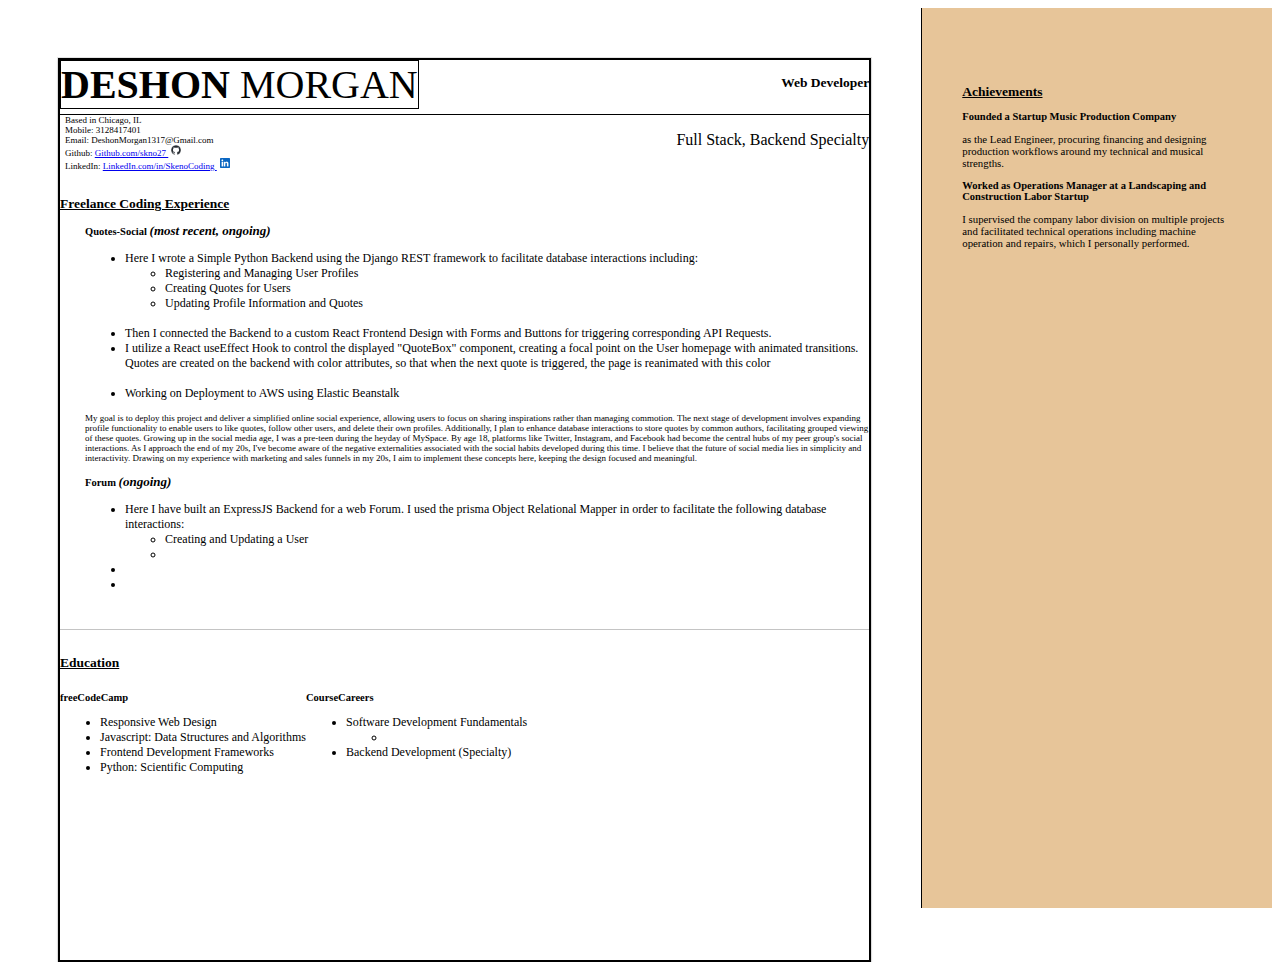
==== page.html @ 3f9f240f "initial commit" ====
<!DOCTYPE html>
<html lang="en">
  <head>
    <meta charset="UTF-8" />
    <meta
      name="viewport"
      content="width=device-width, initial-scale=1.0" />
    <link
      href="https://cdn.jsdelivr.net/npm/bootstrap@5.3.2/dist/css/bootstrap.min.css"
      rel="stylesheet"
      integrity="sha384-T3c6CoIi6uLrA9TneNEoa7RxnatzjcDSCmG1MXxSR1GAsXEV/Dwwykc2MPK8M2HN"
      crossorigin="anonymous" />
    <link
      href="https://fonts.googleapis.com/css?family=EB Garamond"
      rel="stylesheet" />
    <link
      rel="stylesheet"
      href="https://cdnjs.cloudflare.com/ajax/libs/font-awesome/4.7.0/css/font-awesome.min.css" />
    <link
      rel="stylesheet"
      href="styles.css" />
    <title>Deshon Morgan (Shon) - Developer</title>
  </head>
  <body>
    <div id="content-container">
      <div
        id="resume"
        class="wrapper">
        <!-- begin intro section -->
        <header>
          <div id="intro">
            <div class="intro-bar first">
              <div class="intro name">
                <h1
                  style="
                    font-size: 40px;
                    text-transform: uppercase;
                    margin-bottom: 5px;
                  "
                  class="intro-item">
                  <span class="first-name">Deshon</span>
                  <span class="last-name">Morgan</span>
                </h1>
              </div>
              <div class="intro type-of-developer right">
                <h2 class="intro-item">Web Developer</h2>
              </div>
            </div>
            <div class="intro-bar">
              <div id="info">
                <p>Based in Chicago, IL</p>
                <p>Mobile: 3128417401</p>
                <p>Email: DeshonMorgan1317@Gmail.com</p>
                <p>
                  Github:
                  <a href="https://github.com/skno27"
                    >Github.com/skno27
                    <img
                      id="github-logo"
                      class="logo"
                      src="/static/github-mark/github-mark.png"
                      alt="github logo"
                      style="width: 10px; height: 10px; margin-bottom: 1px"
                  /></a>
                </p>
                <p>
                  LinkedIn:
                  <a href="www.linkedin.com/in/skenocoding"
                    >LinkedIn.com/in/SkenoCoding
                    <img
                      id="linkedin-logo"
                      class="logo"
                      src="/static/In-Blue-72.png"
                      alt="linkedin logo"
                      style="width: 10px; height: 10px; margin-bottom: 1px"
                  /></a>
                </p>
              </div>
              <div class="intro type-of-developer right title">
                <h3>Full Stack, Backend Specialty</h3>
              </div>
            </div>
          </div>
        </header>
        <!-- end intro section -->

        <!-- project/experience demonstration -->
        <section id="first">
          <h2 class="section-title">Freelance Coding Experience</h2>
          <div class="experience-container">
            <h3>
              <a
                href="https://github.com/skno27/Quotes-Social"
                class="project-link"
                >Quotes-Social</a
              >
              <span style="font-style: italic; font-size: small"
                >(most recent, ongoing)</span
              >
            </h3>
            <ul class="accomplishments">
              <li>
                Here I wrote a Simple Python Backend using the Django REST
                framework to facilitate database interactions including:
                <ul>
                  <li>Registering and Managing User Profiles</li>
                  <li>Creating Quotes for Users</li>
                  <li>Updating Profile Information and Quotes</li>
                </ul>
              </li>
              <br />
              <li>
                Then I connected the Backend to a custom React Frontend Design
                with Forms and Buttons for triggering corresponding API
                Requests.
              </li>
              <li>
                I utilize a React useEffect Hook to control the displayed
                "QuoteBox" component, creating a focal point on the User
                homepage with animated transitions. Quotes are created on the
                backend with color attributes, so that when the next quote is
                triggered, the page is reanimated with this color
              </li>
              <br />
              <li>Working on Deployment to AWS using Elastic Beanstalk</li>
              <!-- <br /> -->
            </ul>
            <p>
              My goal is to deploy this project and deliver a simplified online
              social experience, allowing users to focus on sharing inspirations
              rather than managing commotion. The next stage of development
              involves expanding profile functionality to enable users to like
              quotes, follow other users, and delete their own profiles.
              Additionally, I plan to enhance database interactions to store
              quotes by common authors, facilitating grouped viewing of these
              quotes. Growing up in the social media age, I was a pre-teen
              during the heyday of MySpace. By age 18, platforms like Twitter,
              Instagram, and Facebook had become the central hubs of my peer
              group's social interactions. As I approach the end of my 20s, I've
              become aware of the negative externalities associated with the
              social habits developed during this time. I believe that the
              future of social media lies in simplicity and interactivity.
              Drawing on my experience with marketing and sales funnels in my
              20s, I aim to implement these concepts here, keeping the design
              focused and meaningful.
            </p>
          </div>
          <div class="experience-container">
            <h3>
              <a
                href="https://github.com/skno27/ForumBuild"
                class="project-link"
                >Forum</a
              >
              <span style="font-style: italic; font-size: small"
                >(ongoing)</span
              >
            </h3>
            <ul class="accomplishments">
              <li>
                Here I have built an ExpressJS Backend for a web Forum. I used
                the prisma Object Relational Mapper in order to facilitate the
                following database interactions:
                <ul>
                  <li>Creating and Updating a User</li>
                  <li></li>
                </ul>
              </li>
              <li></li>
              <li></li>
            </ul>
          </div>
        </section>
        <!-- end project/experience section -->

        <!-- start education section -->
        <section id="second">
          <h2 class="section-title">Education</h2>
          <div id="education-wrapper">
            <div id="education-container">
              <h3>freeCodeCamp</h3>
              <ul>
                <li>Responsive Web Design</li>
                <li>Javascript: Data Structures and Algorithms</li>
                <li>Frontend Development Frameworks</li>
                <li>Python: Scientific Computing</li>
              </ul>
            </div>
            <div id="education-container">
              <h3>CourseCareers</h3>
              <ul>
                <li>
                  Software Development Fundamentals
                  <ul>
                    <li></li>
                  </ul>
                </li>
                <li>Backend Development (Specialty)</li>
              </ul>
            </div>
          </div>
        </section>
      </div>
      <div
        id="skillset"
        class="wrapper">
        <section>
          <h2 class="set-title">Achievements</h2>
          <h3>Founded a Startup Music Production Company</h3>
          <p style="font-size: larger">
            as the Lead Engineer, procuring financing and designing production
            workflows around my technical and musical strengths.
          </p>
          <h3>
            Worked as Operations Manager at a Landscaping and Construction Labor
            Startup
          </h3>
          <p style="font-size: larger">
            I supervised the company labor division on multiple projects and
            facilitated technical operations including machine operation and
            repairs, which I personally performed.
          </p>
        </section>
      </div>
    </div>
  </body>
</html>
---- styles.css ----
html {
  font-size: xx-small;
}

body {
  height: 100vh;
}

#content-container {
  height: 100%;
}

/* intro stylings */

/* #intro {
    border-bottom: 1px solid blue;
} */

.intro-bar {
  display: flex;
  justify-content: space-between;
  height: 100%;
  align-items: stretch;
  padding: 0;
}

.intro > h1 {
  border: 1px solid black;
}

.intro > h1,
.intro > h2 {
  /* margin-top: auto; */
  margin-bottom: 0;
}

.intro-item {
  margin-top: auto;
  margin-bottom: 0;
  /* border: 1px solid black; */
}

h2.intro-item {
  margin-top: 15px;
}

.intro-bar.first {
  border-bottom: 1px solid black;
}

.first-name {
  font-weight: 900;
}

.last-name {
  font-weight: 100;
}

#info {
  margin-left: 5px;
  /* border: 2px solid black; */
}

#info p {
  margin: 0;
  /* border: 1px solid black; */
}

.logo {
  margin-left: 3px;
}

.logo:hover {
  opacity: 50%;
}

.title > h3 {
  font-size: medium;
  font-weight: 50;
}

/* end intro Stylings */

#content-container {
  display: flex;
  flex-direction: row;
}

#resume {
  height: 100%;
  width: auto;
  border: 2px solid black;
  flex: 3;
  margin: 50px;
  box-shadow: 0 2px 3px rgba(0, 0, 0, 0.1), 0 0 0 1px rgba(0, 0, 0, 0.1);
}

#skillset {
  flex: 1;
  display: flex;
  justify-content: center;
  background-color: rgb(231, 197, 153);
  /* background-color: tan; */
  padding: 40px;
  border-left: 1px solid black;
}

.set-title {
  text-decoration: underline;
}

/* 
.wrapper {
  border: 1px solid black;
} */

.section-title {
  text-decoration: underline;
}

.experience-container {
  margin-left: 25px;
  margin-top: 5px;
  /* border: 1px solid black; */
}

.project-link {
  text-decoration: none;
  color: black;
}

.project-link:hover {
  color: blue;
}

ul {
  font-size: 12px;
}

section:not(:last-of-type) {
  padding-bottom: 25px;
  border-bottom: 1px solid rgb(196, 196, 196);
}

section {
  margin-top: 25px;
}

#education-wrapper {
  display: flex;
}
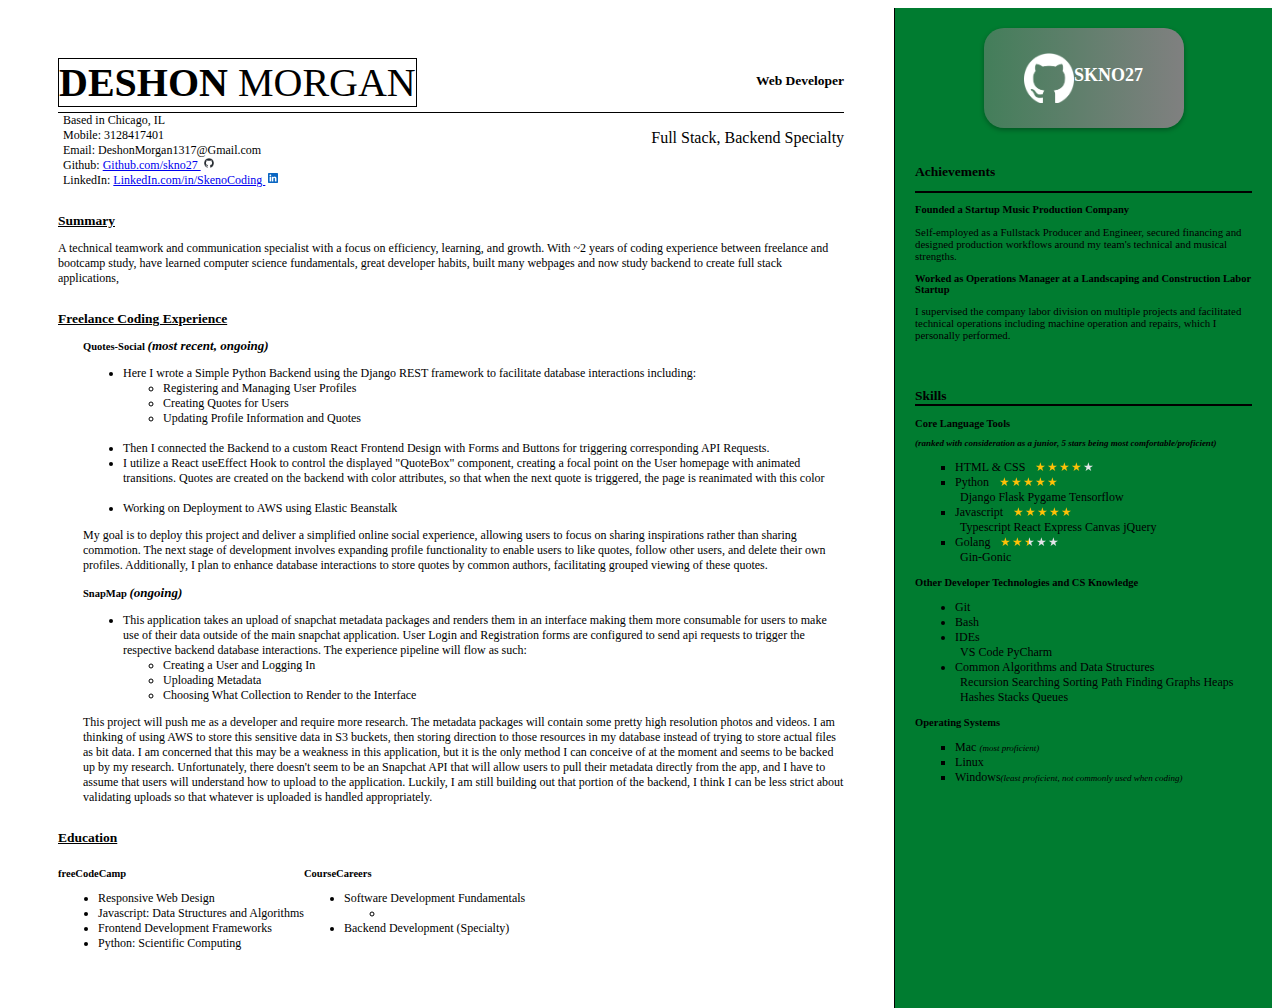
==== commit 47fe1b52: "Almost finished. Completing this afternoon, lord willing." ====
--- a/page.html
+++ b/page.html
@@ -84,9 +84,27 @@
         </header>
         <!-- end intro section -->
 
+        <!-- summary -->
+        <section id="summary">
+          <div class="section-title">
+            <h2>Summary</h2>
+          </div>
+          <div class="summary-container">
+            <p>
+              A technical teamwork and communication specialist with a focus on
+              efficiency, learning, and growth. With ~2 years of coding
+              experience between freelance and bootcamp study, have learned
+              computer science fundamentals, great developer habits, built many
+              webpages and now study backend to create full stack applications,
+            </p>
+          </div>
+        </section>
+
         <!-- project/experience demonstration -->
         <section id="first">
-          <h2 class="section-title">Freelance Coding Experience</h2>
+          <div class="section-title">
+            <h2>Freelance Coding Experience</h2>
+          </div>
           <div class="experience-container">
             <h3>
               <a
@@ -128,29 +146,20 @@
             <p>
               My goal is to deploy this project and deliver a simplified online
               social experience, allowing users to focus on sharing inspirations
-              rather than managing commotion. The next stage of development
+              rather than sharing commotion. The next stage of development
               involves expanding profile functionality to enable users to like
               quotes, follow other users, and delete their own profiles.
               Additionally, I plan to enhance database interactions to store
               quotes by common authors, facilitating grouped viewing of these
-              quotes. Growing up in the social media age, I was a pre-teen
-              during the heyday of MySpace. By age 18, platforms like Twitter,
-              Instagram, and Facebook had become the central hubs of my peer
-              group's social interactions. As I approach the end of my 20s, I've
-              become aware of the negative externalities associated with the
-              social habits developed during this time. I believe that the
-              future of social media lies in simplicity and interactivity.
-              Drawing on my experience with marketing and sales funnels in my
-              20s, I aim to implement these concepts here, keeping the design
-              focused and meaningful.
+              quotes.
             </p>
           </div>
           <div class="experience-container">
             <h3>
               <a
-                href="https://github.com/skno27/ForumBuild"
+                href="https://github.com/skno27/snapMap"
                 class="project-link"
-                >Forum</a
+                >SnapMap</a
               >
               <span style="font-style: italic; font-size: small"
                 >(ongoing)</span
@@ -158,17 +167,35 @@
             </h3>
             <ul class="accomplishments">
               <li>
-                Here I have built an ExpressJS Backend for a web Forum. I used
-                the prisma Object Relational Mapper in order to facilitate the
-                following database interactions:
+                This application takes an upload of snapchat metadata packages
+                and renders them in an interface making them more consumable for
+                users to make use of their data outside of the main snapchat
+                application. User Login and Registration forms are configured to
+                send api requests to trigger the respective backend database
+                interactions. The experience pipeline will flow as such:
                 <ul>
-                  <li>Creating and Updating a User</li>
-                  <li></li>
+                  <li>Creating a User and Logging In</li>
+                  <li>Uploading Metadata</li>
+                  <li>Choosing What Collection to Render to the Interface</li>
                 </ul>
               </li>
-              <li></li>
-              <li></li>
             </ul>
+            <p>
+              This project will push me as a developer and require more
+              research. The metadata packages will contain some pretty high
+              resolution photos and videos. I am thinking of using AWS to store
+              this sensitive data in S3 buckets, then storing direction to those
+              resources in my database instead of trying to store actual files
+              as bit data. I am concerned that this may be a weakness in this
+              application, but it is the only method I can conceive of at the
+              moment and seems to be backed up by my research. Unfortunately,
+              there doesn't seem to be an Snapchat API that will allow users to
+              pull their metadata directly from the app, and I have to assume
+              that users will understand how to upload to the application.
+              Luckily, I am still building out that portion of the backend, I
+              think I can be less strict about validating uploads so that
+              whatever is uploaded is handled appropriately.
+            </p>
           </div>
         </section>
         <!-- end project/experience section -->
@@ -204,12 +231,28 @@
       <div
         id="skillset"
         class="wrapper">
+        <header id="skillset-header">
+          <div id="github-div">
+            <a
+              href="https://github.com/skno27"
+              id="github-link">
+              <img
+                src="/static/github-mark/github-mark-white.png"
+                alt="Big Github Logo. Linked"
+                id="big-github-logo" />
+              <h1>SKNO27</h1>
+            </a>
+          </div>
+        </header>
         <section>
-          <h2 class="set-title">Achievements</h2>
+          <div class="set-title">
+            <h2>Achievements</h2>
+          </div>
           <h3>Founded a Startup Music Production Company</h3>
           <p style="font-size: larger">
-            as the Lead Engineer, procuring financing and designing production
-            workflows around my technical and musical strengths.
+            Self-employed as a Fullstack Producer and Engineer, secured
+            financing and designed production workflows around my team's
+            technical and musical strengths.
           </p>
           <h3>
             Worked as Operations Manager at a Landscaping and Construction Labor
@@ -221,7 +264,103 @@
             repairs, which I personally performed.
           </p>
         </section>
+        <section>
+          <h2 class="set-title">Skills</h2>
+          <h3>
+            Core Language Tools
+            <p style="font-style: italic; font-size: xx-small">
+              (ranked with consideration as a junior, 5 stars being most
+              comfortable/proficient)
+            </p>
+          </h3>
+          <ul id="tool-list">
+            <li>
+              HTML & CSS<span
+                class="stars"
+                data-rating="4"></span>
+            </li>
+            <li>
+              Python<span
+                class="stars"
+                data-rating="5"></span>
+              <ul class="tools">
+                <li>Django</li>
+                <li>Flask</li>
+                <li>Pygame</li>
+                <li>Tensorflow</li>
+              </ul>
+            </li>
+            <li>
+              Javascript<span
+                class="stars"
+                data-rating="4.8"></span>
+              <ul class="tools">
+                <li>Typescript</li>
+                <li>React</li>
+                <li>Express</li>
+                <li>Canvas</li>
+                <li>jQuery</li>
+              </ul>
+            </li>
+            <li>
+              Golang<span
+                class="stars"
+                data-rating="2.4"></span>
+              <ul class="tools">
+                <li>Gin-Gonic</li>
+              </ul>
+            </li>
+          </ul>
+          <h3>Other Developer Technologies and CS Knowledge</h3>
+          <ul>
+            <li>Git</li>
+            <li>Bash</li>
+            <li>
+              IDEs
+              <ul class="tools">
+                <li>VS Code</li>
+                <li>PyCharm</li>
+              </ul>
+            </li>
+            <li>
+              Common Algorithms and Data Structures
+              <ul class="tools">
+                <li>Recursion</li>
+                <li>Searching</li>
+                <li>Sorting</li>
+                <li>Path Finding</li>
+                <li>Graphs</li>
+                <li>Heaps</li>
+                <li>Hashes</li>
+                <li>Stacks</li>
+                <li>Queues</li>
+              </ul>
+            </li>
+          </ul>
+          <h3>Operating Systems</h3>
+          <ul id="os-list">
+            <li>
+              Mac
+              <span style="font-style: italic; font-size: xx-small"
+                >(most proficient)</span
+              >
+            </li>
+            <li>Linux</li>
+            <li>
+              Windows<span style="font-style: italic; font-size: xx-small"
+                >(least proficient, not commonly used when coding)</span
+              >
+            </li>
+          </ul>
+        </section>
       </div>
     </div>
+    <script>
+      <!-- star ranking script -->
+      document.querySelectorAll(".stars").forEach((star) => {
+        const rating = star.getAttribute("data-rating");
+        star.style.setProperty("--rating", rating);
+      });
+    </script>
   </body>
 </html>
--- a/styles.css
+++ b/styles.css
@@ -3,11 +3,20 @@
 }
 
 body {
+  display: block;
   height: 100vh;
 }
 
-#content-container {
-  height: 100%;
+p {
+  font-size: 12px;
+}
+
+/* ul {
+  padding: 0;
+} */
+
+li {
+  margin: 0;
 }
 
 /* intro stylings */
@@ -84,29 +93,112 @@
 #content-container {
   display: flex;
   flex-direction: row;
+  max-height: auto;
+  /* border: 1px solid red; */
 }
 
 #resume {
-  height: 100%;
-  width: auto;
-  border: 2px solid black;
+  height: 100vh;
+  width: 100%;
+  /* border: 2px solid black; */
+  flex: 7;
+  padding: 50px;
+  /* box-shadow: 0 2px 3px rgba(0, 0, 0, 0.1), 0 0 0 1px rgba(0, 0, 0, 0.1); */
+}
+
+#skillset {
+  height: auto;
   flex: 3;
-  margin: 50px;
-  box-shadow: 0 2px 3px rgba(0, 0, 0, 0.1), 0 0 0 1px rgba(0, 0, 0, 0.1);
-}
-
-#skillset {
-  flex: 1;
+  display: flex;
+  flex-direction: column;
+  /* justify-content: center; */
+
+  background-color: rgb(0, 124, 48);
+  /* background-color: tan; */
+  padding: 20px;
+  border-left: 1px solid black;
+}
+
+#github-div {
   display: flex;
   justify-content: center;
-  background-color: rgb(231, 197, 153);
-  /* background-color: tan; */
-  padding: 40px;
-  border-left: 1px solid black;
+  align-items: center;
+  border: none;
+  border-radius: 20px;
+  background: linear-gradient(to right, rgba(128, 128, 128, 0.527), gray);
+  width: 200px;
+  height: 100px;
+  box-shadow: 0 2px 5px rgba(0, 0, 0, 0.3);
+  margin: auto;
+}
+
+#github-div:hover {
+  background: linear-gradient(to right, gray, rgba(171, 169, 169, 0.599));
+  box-shadow: 0 1px 2px rgba(0, 0, 0, 0.3);
+}
+
+#github-div:active {
+  box-shadow: none;
+  background: rgb(123, 200, 255);
+  border: 1px solid rgba(128, 128, 128, 0.527);
+}
+
+#github-div h1 {
+  margin-top: 12px;
+  color: white;
+}
+
+#github-div a {
+  text-decoration: none;
+}
+
+#github-link {
+  display: flex;
+}
+
+#big-github-logo {
+  height: 50px;
+  width: 50px;
+  /* margin-left: 20px; */
+}
+
+#tool-list li,
+#os-list li {
+  /* display: inline-block; */
+  list-style-type: square;
+}
+
+.stars {
+  margin-left: 10px;
+  display: inline-block;
+}
+
+.stars::before {
+  content: "★★★★★";
+  letter-spacing: 1px;
+  background: linear-gradient(
+    90deg,
+    #ffc107 calc(var(--rating) / 5 * 100%),
+    #e4e5e9 calc(var(--rating) / 5 * 100%)
+  );
+  -webkit-background-clip: text;
+  background-clip: text;
+  -webkit-text-fill-color: transparent;
+}
+
+.tools {
+  /* border: 2px solid black; */
+  padding: 0;
+  margin-left: 5px;
+}
+
+.tools li {
+  display: inline-block;
 }
 
 .set-title {
-  text-decoration: underline;
+  width: 100%;
+  border-bottom: 2px solid black;
 }
 
 /* 
@@ -115,6 +207,7 @@
 } */
 
 .section-title {
+  width: 100%;
   text-decoration: underline;
 }
 
@@ -137,7 +230,7 @@
   font-size: 12px;
 }
 
-section:not(:last-of-type) {
+#resume efsection:not(:last-of-type) {
   padding-bottom: 25px;
   border-bottom: 1px solid rgb(196, 196, 196);
 }
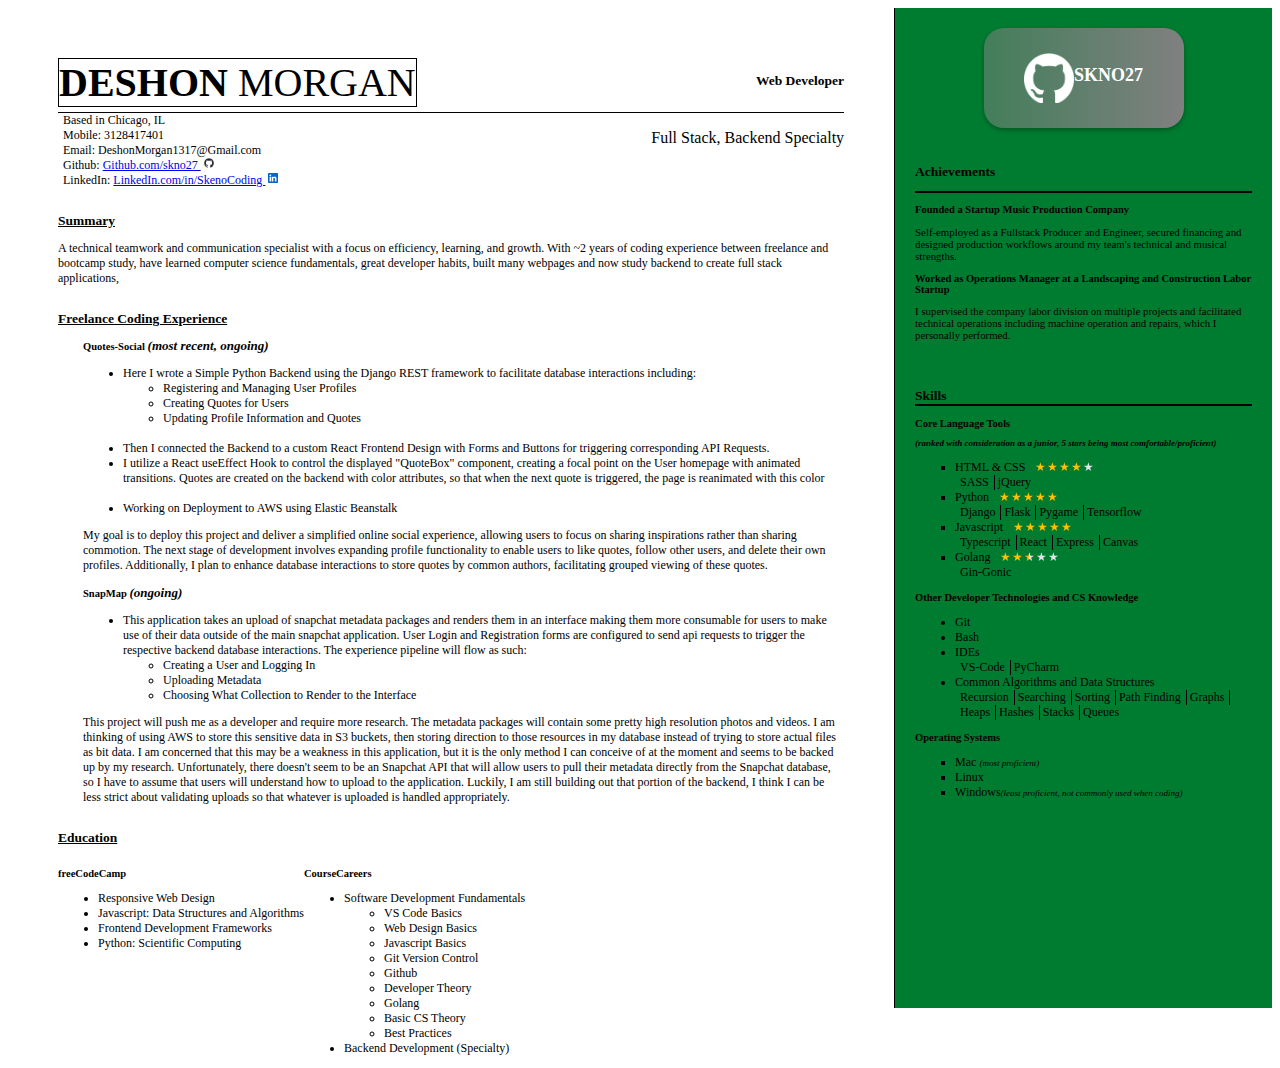
==== commit a000b83f: "added separators between skills in the skillset panel. finished descriptions in the resume panel. co" ====
--- a/page.html
+++ b/page.html
@@ -18,7 +18,7 @@
       href="https://cdnjs.cloudflare.com/ajax/libs/font-awesome/4.7.0/css/font-awesome.min.css" />
     <link
       rel="stylesheet"
-      href="styles.css" />
+      href="/static/styles.css" />
     <title>Deshon Morgan (Shon) - Developer</title>
   </head>
   <body>
@@ -190,11 +190,11 @@
               application, but it is the only method I can conceive of at the
               moment and seems to be backed up by my research. Unfortunately,
               there doesn't seem to be an Snapchat API that will allow users to
-              pull their metadata directly from the app, and I have to assume
-              that users will understand how to upload to the application.
-              Luckily, I am still building out that portion of the backend, I
-              think I can be less strict about validating uploads so that
-              whatever is uploaded is handled appropriately.
+              pull their metadata directly from the Snapchat database, so I have
+              to assume that users will understand how to upload to the
+              application. Luckily, I am still building out that portion of the
+              backend, I think I can be less strict about validating uploads so
+              that whatever is uploaded is handled appropriately.
             </p>
           </div>
         </section>
@@ -219,7 +219,15 @@
                 <li>
                   Software Development Fundamentals
                   <ul>
-                    <li></li>
+                    <li>VS Code Basics</li>
+                    <li>Web Design Basics</li>
+                    <li>Javascript Basics</li>
+                    <li>Git Version Control</li>
+                    <li>Github</li>
+                    <li>Developer Theory</li>
+                    <li>Golang</li>
+                    <li>Basic CS Theory</li>
+                    <li>Best Practices</li>
                   </ul>
                 </li>
                 <li>Backend Development (Specialty)</li>
@@ -278,6 +286,10 @@
               HTML & CSS<span
                 class="stars"
                 data-rating="4"></span>
+              <ul class="tools">
+                <li>SASS</li>
+                <li>jQuery</li>
+              </ul>
             </li>
             <li>
               Python<span
@@ -299,7 +311,6 @@
                 <li>React</li>
                 <li>Express</li>
                 <li>Canvas</li>
-                <li>jQuery</li>
               </ul>
             </li>
             <li>
@@ -318,7 +329,7 @@
             <li>
               IDEs
               <ul class="tools">
-                <li>VS Code</li>
+                <li>VS-Code</li>
                 <li>PyCharm</li>
               </ul>
             </li>
--- a/static/styles.css
+++ b/static/styles.css
@@ -0,0 +1,254 @@
+html {
+  font-size: xx-small;
+}
+
+body {
+  display: block;
+  height: 100vh;
+}
+
+p {
+  font-size: 12px;
+}
+
+/* ul {
+  padding: 0;
+} */
+
+li {
+  margin: 0;
+}
+
+.tools li {
+  display: inline-block;
+  margin: 0;
+}
+
+.tools li:not(:last-child) {
+  padding-right: 5px;
+  border-right: 1px solid black;
+}
+
+/* intro stylings */
+
+/* #intro {
+    border-bottom: 1px solid blue;
+} */
+
+.intro-bar {
+  display: flex;
+  justify-content: space-between;
+  height: 100%;
+  align-items: stretch;
+  padding: 0;
+}
+
+.intro > h1 {
+  border: 1px solid black;
+}
+
+.intro > h1,
+.intro > h2 {
+  /* margin-top: auto; */
+  margin-bottom: 0;
+}
+
+.intro-item {
+  margin-top: auto;
+  margin-bottom: 0;
+  /* border: 1px solid black; */
+}
+
+h2.intro-item {
+  margin-top: 15px;
+}
+
+.intro-bar.first {
+  border-bottom: 1px solid black;
+}
+
+.first-name {
+  font-weight: 900;
+}
+
+.last-name {
+  font-weight: 100;
+}
+
+#info {
+  margin-left: 5px;
+  /* border: 2px solid black; */
+}
+
+#info p {
+  margin: 0;
+  /* border: 1px solid black; */
+}
+
+.logo {
+  margin-left: 3px;
+}
+
+.logo:hover {
+  opacity: 50%;
+}
+
+.title > h3 {
+  font-size: medium;
+  font-weight: 50;
+}
+
+/* end intro Stylings */
+
+#content-container {
+  display: flex;
+  flex-direction: row;
+  max-height: auto;
+  /* border: 1px solid red; */
+}
+
+#resume {
+  height: 100vh;
+  width: 100%;
+  /* border: 2px solid black; */
+  flex: 7;
+  padding: 50px;
+  /* box-shadow: 0 2px 3px rgba(0, 0, 0, 0.1), 0 0 0 1px rgba(0, 0, 0, 0.1); */
+}
+
+#skillset {
+  height: auto;
+  flex: 3;
+  display: flex;
+  flex-direction: column;
+  /* justify-content: center; */
+
+  background-color: rgb(0, 124, 48);
+  /* background-color: tan; */
+  padding: 20px;
+  border-left: 1px solid black;
+}
+
+#github-div {
+  display: flex;
+  justify-content: center;
+  align-items: center;
+  border: none;
+  border-radius: 20px;
+  background: linear-gradient(to right, rgba(128, 128, 128, 0.527), gray);
+  width: 200px;
+  height: 100px;
+  box-shadow: 0 2px 5px rgba(0, 0, 0, 0.3);
+  margin: auto;
+}
+
+#github-div:hover {
+  background: linear-gradient(to right, gray, rgba(171, 169, 169, 0.599));
+  box-shadow: 0 1px 2px rgba(0, 0, 0, 0.3);
+}
+
+#github-div:active {
+  box-shadow: none;
+  background: rgb(123, 200, 255);
+  border: 1px solid rgba(128, 128, 128, 0.527);
+}
+
+#github-div h1 {
+  margin-top: 12px;
+  color: white;
+}
+
+#github-div a {
+  text-decoration: none;
+}
+
+#github-link {
+  display: flex;
+}
+
+#big-github-logo {
+  height: 50px;
+  width: 50px;
+  /* margin-left: 20px; */
+}
+
+#tool-list li,
+#os-list li {
+  /* display: inline-block; */
+  list-style-type: square;
+}
+
+.stars {
+  margin-left: 10px;
+  display: inline-block;
+}
+
+.stars::before {
+  content: "★★★★★";
+  letter-spacing: 1px;
+  background: linear-gradient(
+    90deg,
+    #ffc107 calc(var(--rating) / 5 * 100%),
+    #e4e5e9 calc(var(--rating) / 5 * 100%)
+  );
+  -webkit-background-clip: text;
+  background-clip: text;
+  -webkit-text-fill-color: transparent;
+}
+
+.tools {
+  /* border: 2px solid black; */
+  padding: 0;
+  margin-left: 5px;
+}
+
+.tools li {
+  display: inline-block;
+}
+
+.set-title {
+  width: 100%;
+  border-bottom: 2px solid black;
+}
+
+/* 
+.wrapper {
+  border: 1px solid black;
+} */
+
+.section-title {
+  width: 100%;
+  text-decoration: underline;
+}
+
+.experience-container {
+  margin-left: 25px;
+  margin-top: 5px;
+  /* border: 1px solid black; */
+}
+
+.project-link {
+  text-decoration: none;
+  color: black;
+}
+
+.project-link:hover {
+  color: blue;
+}
+
+ul {
+  font-size: 12px;
+}
+
+#resume efsection:not(:last-of-type) {
+  padding-bottom: 25px;
+  border-bottom: 1px solid rgb(196, 196, 196);
+}
+
+section {
+  margin-top: 25px;
+}
+
+#education-wrapper {
+  display: flex;
+}
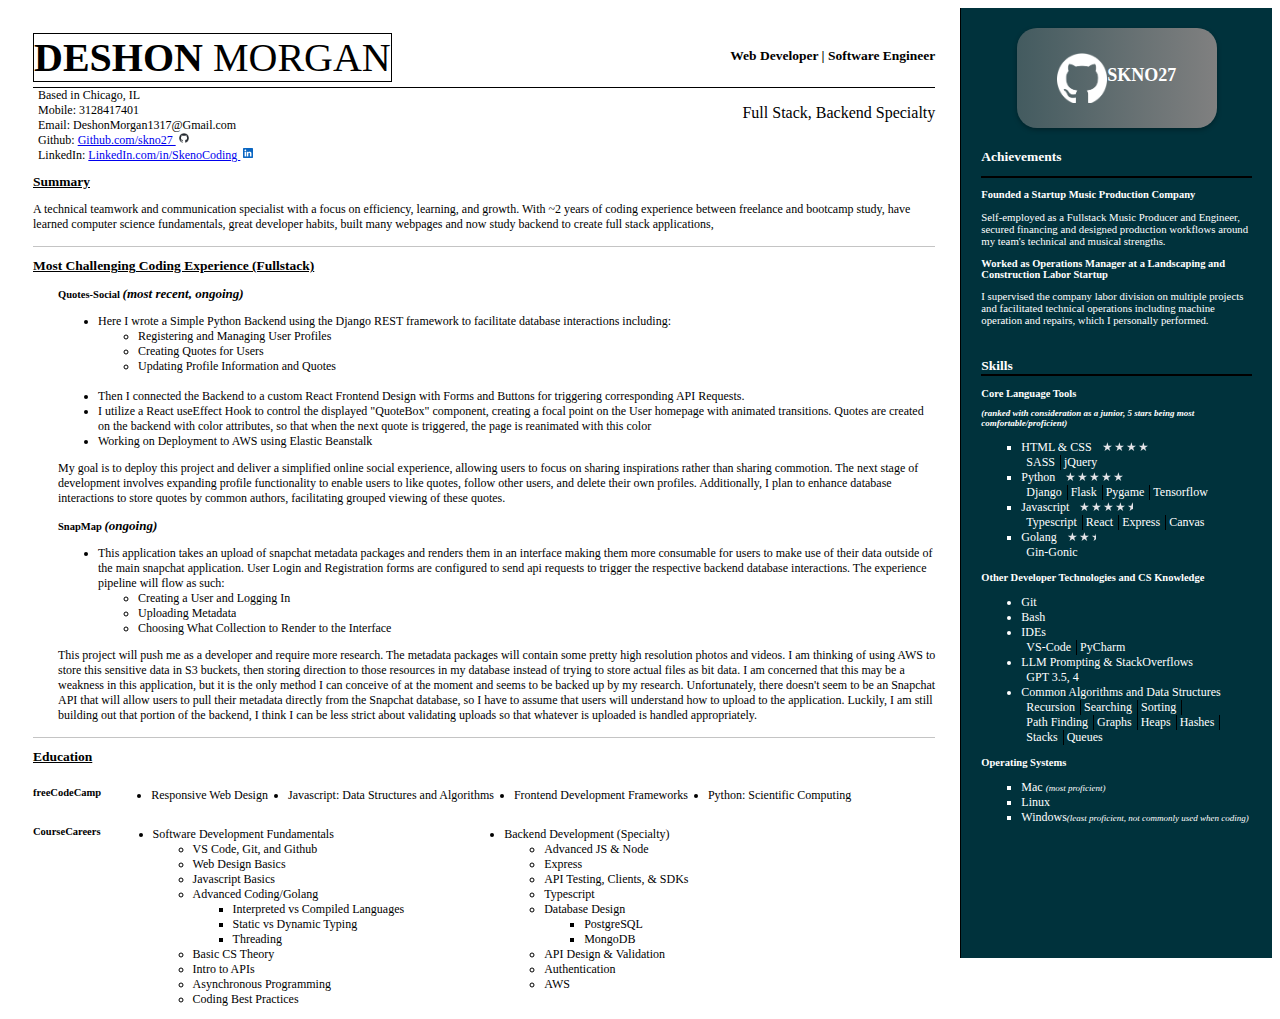
==== commit 4fa84ba3: "finished :) for now at least" ====
--- a/page.html
+++ b/page.html
@@ -5,6 +5,7 @@
     <meta
       name="viewport"
       content="width=device-width, initial-scale=1.0" />
+    <base target="_blank" />
     <link
       href="https://cdn.jsdelivr.net/npm/bootstrap@5.3.2/dist/css/bootstrap.min.css"
       rel="stylesheet"
@@ -43,7 +44,7 @@
                 </h1>
               </div>
               <div class="intro type-of-developer right">
-                <h2 class="intro-item">Web Developer</h2>
+                <h2 class="intro-item">Web Developer | Software Engineer</h2>
               </div>
             </div>
             <div class="intro-bar">
@@ -103,7 +104,7 @@
         <!-- project/experience demonstration -->
         <section id="first">
           <div class="section-title">
-            <h2>Freelance Coding Experience</h2>
+            <h2>Most Challenging Coding Experience (Fullstack)</h2>
           </div>
           <div class="experience-container">
             <h3>
@@ -139,7 +140,6 @@
                 backend with color attributes, so that when the next quote is
                 triggered, the page is reanimated with this color
               </li>
-              <br />
               <li>Working on Deployment to AWS using Elastic Beanstalk</li>
               <!-- <br /> -->
             </ul>
@@ -206,32 +206,60 @@
           <div id="education-wrapper">
             <div id="education-container">
               <h3>freeCodeCamp</h3>
-              <ul>
-                <li>Responsive Web Design</li>
-                <li>Javascript: Data Structures and Algorithms</li>
-                <li>Frontend Development Frameworks</li>
-                <li>Python: Scientific Computing</li>
-              </ul>
+              <div class="education-block">
+                <ul class="classes free">
+                  <li>Responsive Web Design</li>
+                  <li>Javascript: Data Structures and Algorithms</li>
+                  <li>Frontend Development Frameworks</li>
+                  <li>Python: Scientific Computing</li>
+                </ul>
+              </div>
             </div>
             <div id="education-container">
-              <h3>CourseCareers</h3>
-              <ul>
-                <li>
-                  Software Development Fundamentals
-                  <ul>
-                    <li>VS Code Basics</li>
-                    <li>Web Design Basics</li>
-                    <li>Javascript Basics</li>
-                    <li>Git Version Control</li>
-                    <li>Github</li>
-                    <li>Developer Theory</li>
-                    <li>Golang</li>
-                    <li>Basic CS Theory</li>
-                    <li>Best Practices</li>
-                  </ul>
-                </li>
-                <li>Backend Development (Specialty)</li>
-              </ul>
+              <h3 class="shift">CourseCareers</h3>
+              <div class="education-block">
+                <ul class="classes">
+                  <li class="course">
+                    Software Development Fundamentals
+                    <ul>
+                      <li>VS Code, Git, and Github</li>
+                      <li>Web Design Basics</li>
+                      <li>Javascript Basics</li>
+                      <li>
+                        Advanced Coding/Golang
+                        <ul class="golang">
+                          <li>Interpreted vs Compiled Languages</li>
+                          <li>Static vs Dynamic Typing</li>
+                          <li>Threading</li>
+                        </ul>
+                      </li>
+                      <li>Basic CS Theory</li>
+                      <li>Intro to APIs</li>
+                      <li>Asynchronous Programming</li>
+                      <li>Coding Best Practices</li>
+                    </ul>
+                  </li>
+                  <li class="course">
+                    Backend Development (Specialty)
+                    <ul class="course">
+                      <li>Advanced JS & Node</li>
+                      <li>Express</li>
+                      <li>API Testing, Clients, & SDKs</li>
+                      <li>Typescript</li>
+                      <li>
+                        Database Design
+                        <ul>
+                          <li>PostgreSQL</li>
+                          <li>MongoDB</li>
+                        </ul>
+                      </li>
+                      <li>API Design & Validation</li>
+                      <li>Authentication</li>
+                      <li>AWS</li>
+                    </ul>
+                  </li>
+                </ul>
+              </div>
             </div>
           </div>
         </section>
@@ -258,7 +286,7 @@
           </div>
           <h3>Founded a Startup Music Production Company</h3>
           <p style="font-size: larger">
-            Self-employed as a Fullstack Producer and Engineer, secured
+            Self-employed as a Fullstack Music Producer and Engineer, secured
             financing and designed production workflows around my team's
             technical and musical strengths.
           </p>
@@ -305,7 +333,7 @@
             <li>
               Javascript<span
                 class="stars"
-                data-rating="4.8"></span>
+                data-rating="4.5"></span>
               <ul class="tools">
                 <li>Typescript</li>
                 <li>React</li>
@@ -331,6 +359,12 @@
               <ul class="tools">
                 <li>VS-Code</li>
                 <li>PyCharm</li>
+              </ul>
+            </li>
+            <li>
+              LLM Prompting & StackOverflows
+              <ul class="tools">
+                <li>GPT 3.5, 4</li>
               </ul>
             </li>
             <li>
--- a/static/styles.css
+++ b/static/styles.css
@@ -12,11 +12,11 @@
 }
 
 /* ul {
-  padding: 0;
 } */
 
 li {
   margin: 0;
+  padding: 0;
 }
 
 .tools li {
@@ -111,19 +111,20 @@
   height: 100vh;
   width: 100%;
   /* border: 2px solid black; */
-  flex: 7;
-  padding: 50px;
+  flex: 10;
+  padding: 25px;
   /* box-shadow: 0 2px 3px rgba(0, 0, 0, 0.1), 0 0 0 1px rgba(0, 0, 0, 0.1); */
 }
 
 #skillset {
+  color: white;
   height: auto;
   flex: 3;
   display: flex;
   flex-direction: column;
   /* justify-content: center; */
 
-  background-color: rgb(0, 124, 48);
+  background-color: rgb(0, 50, 60);
   /* background-color: tan; */
   padding: 20px;
   border-left: 1px solid black;
@@ -188,8 +189,9 @@
   letter-spacing: 1px;
   background: linear-gradient(
     90deg,
-    #ffc107 calc(var(--rating) / 5 * 100%),
-    #e4e5e9 calc(var(--rating) / 5 * 100%)
+    /* #ffc107 calc(var(--rating) / 5 * 100%), */ #e4e5e9
+      calc(var(--rating) / 5 * 100%),
+    rgba(0, 0, 255, 0) calc(var(--rating) / 5 * 100%)
   );
   -webkit-background-clip: text;
   background-clip: text;
@@ -240,15 +242,47 @@
   font-size: 12px;
 }
 
-#resume efsection:not(:last-of-type) {
-  padding-bottom: 25px;
+#resume section:not(:last-of-type) {
+  padding-bottom: 2px;
   border-bottom: 1px solid rgb(196, 196, 196);
 }
 
 section {
-  margin-top: 25px;
+  margin-top: 10px;
 }
 
 #education-wrapper {
   display: flex;
-}
+  flex-direction: column;
+}
+
+#education-container {
+  /* border: 2px solid black; */
+  display: flex;
+}
+
+.shift {
+  margin-right: 12px;
+}
+
+.education-block {
+  display: flex;
+  justify-content: space-between;
+}
+
+.classes {
+  display: flex;
+  /* justify-content: space-evenly; */
+}
+
+.free li {
+  margin: 0 10px 0 10px;
+}
+
+.classes li.course:not(.first-child) {
+  margin-right: 100px;
+}
+
+.golang {
+  display: inline-flexbox;
+}
